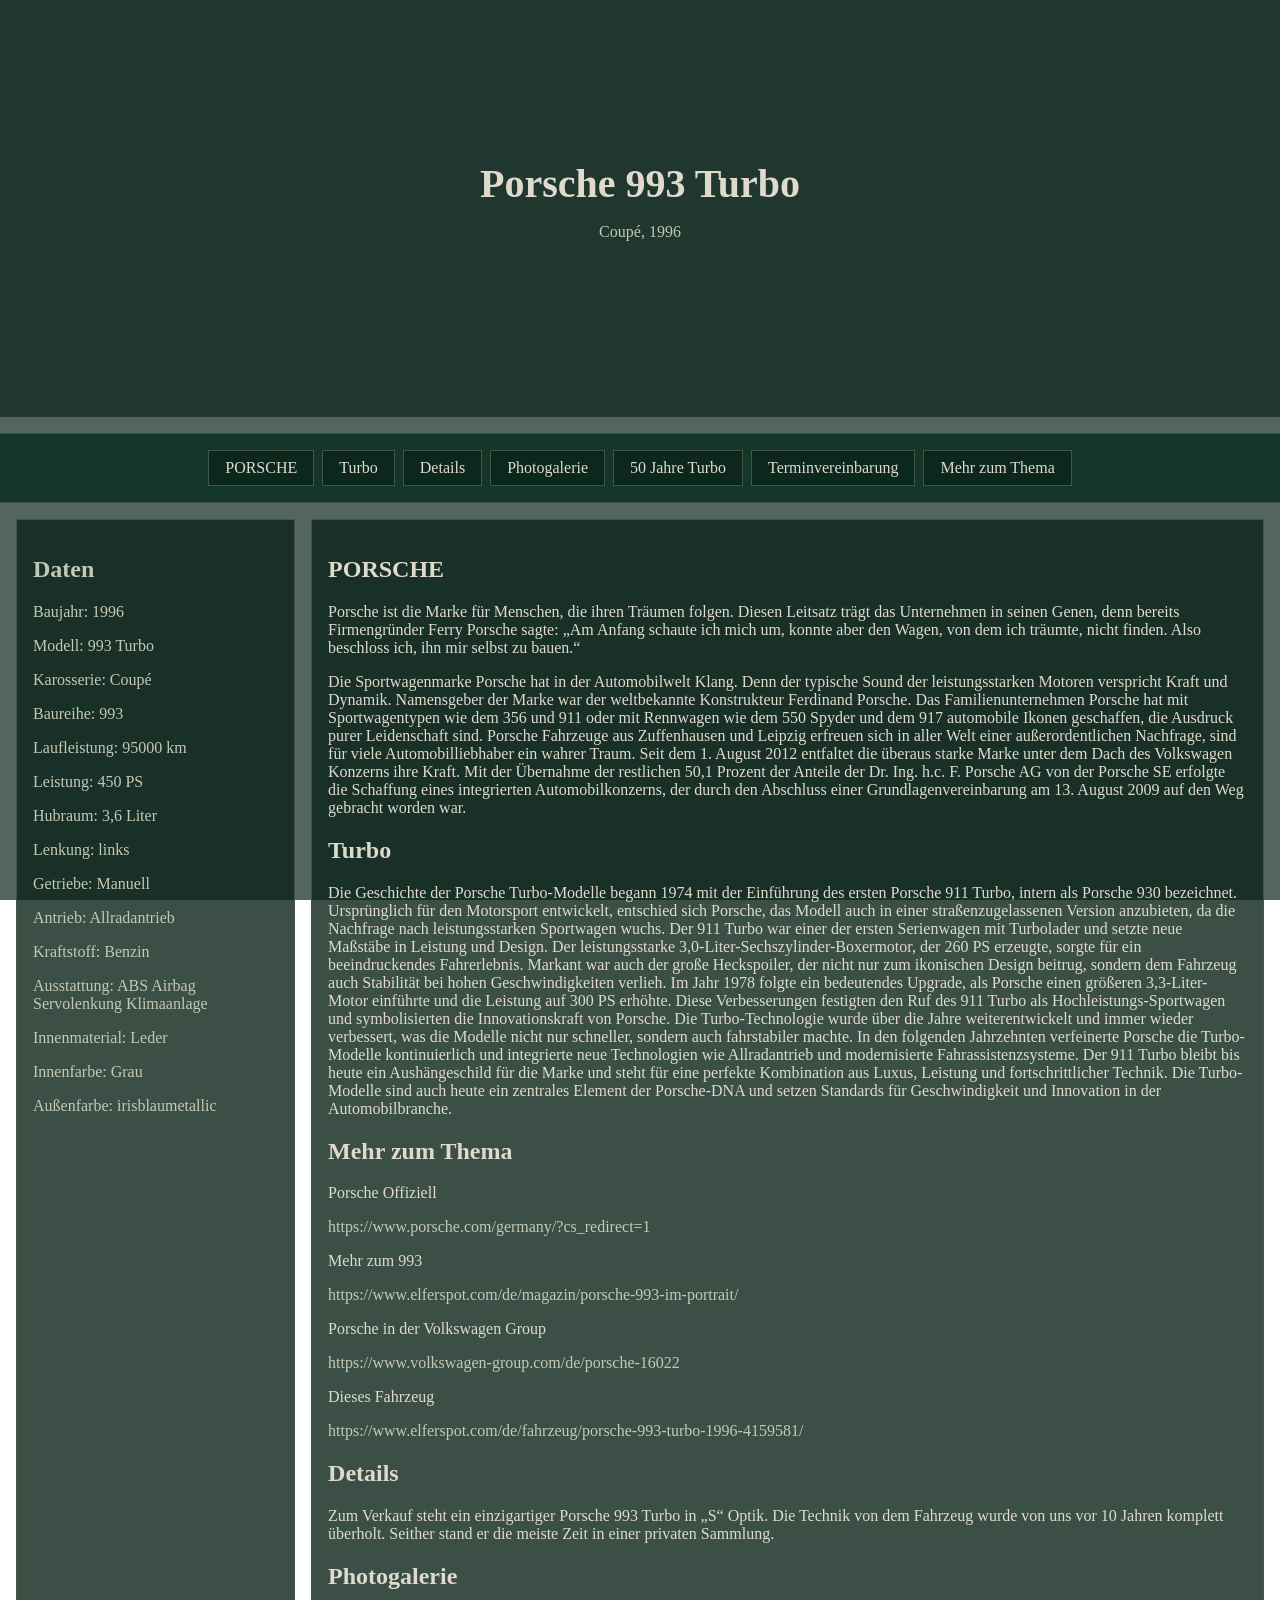
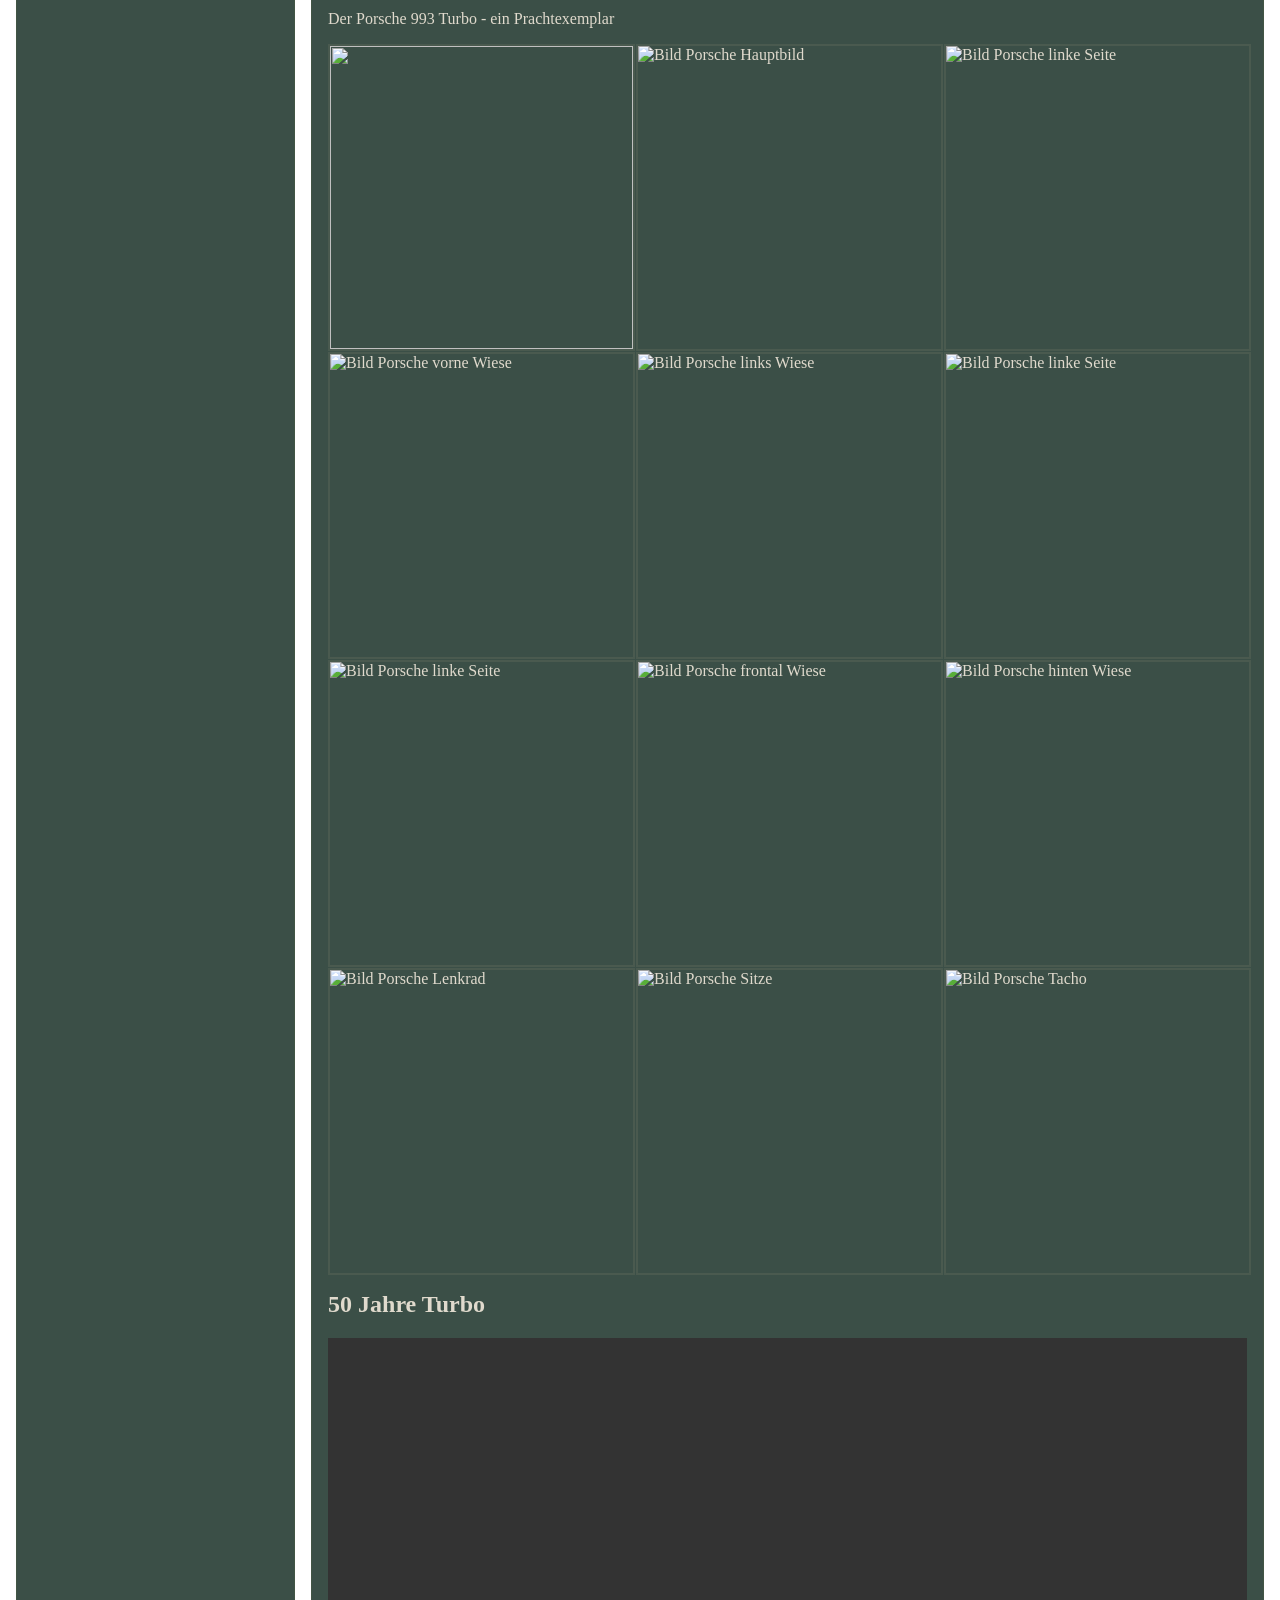
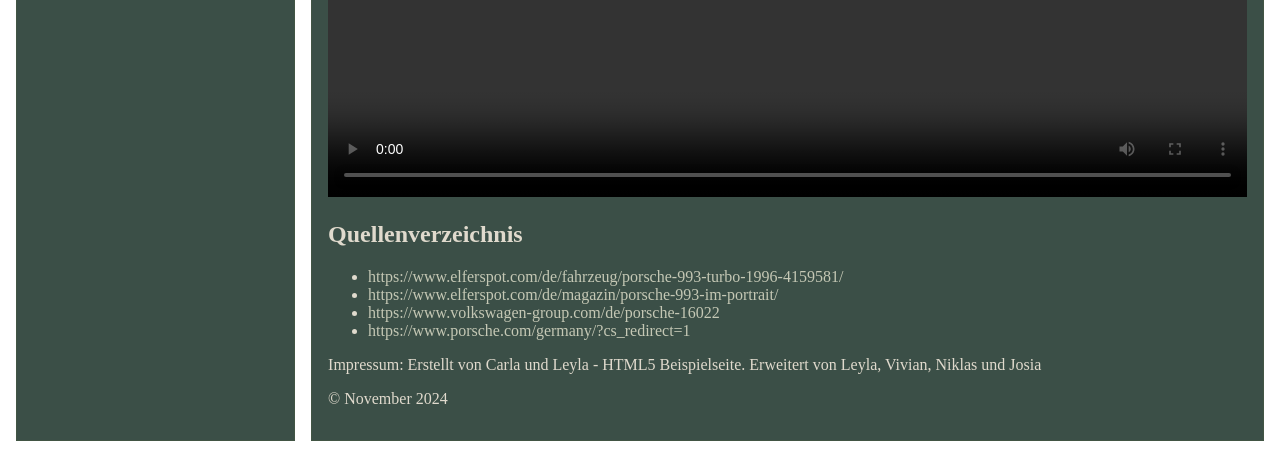
==== leylon bzw Hauptseite/index.html @ 232107da "Main Edit, Erklärung Whatsapp" ====
<!DOCTYPE html>
<html lang="de">
<head>
   <meta charset="UTF-8">
   <meta name="viewport" content="width=device-width, initial-scale=1.0">
   <title>HTML5 Neue Elemente</title>
   <link rel="stylesheet" href="index.css">


</head>





<!-- <style>

/* Allgemeine Einstellungen */

body {

   font-family: Georgia, serif;

   color: #e0dacd;


   margin: 0;

   padding: o;

   background-image: url('https://cdn.elferspot.com/wp-content/uploads/2024/11/01/porsche-993-turbo-3-scaled.jpg?class=xl');

   background-size: cover;

   background-attachment: fixed;

   background-position: center;

}


/* Halbtransparente Überlagerung für Lesbarkeit */

body::before {

   content: "";

   position: fixed;

   top: 0;

   left: 0;

   width: 100%;

   height: 100%;

   background-color: rgba(10, 36, 26, 0.7);

   z-index: -1;

}


/* Styling für Header mit Banner-Bild */

header {

   background-image: url('https://cdn.elferspot.com/wp-content/uploads/2024/11/01/porsche-993-turbo-27-scaled.jpg?class=ml');

   background-size: cover;

   background-position: center;

   background-blend-mode: overlay;

   background-color: rgba(10, 36, 26, 0.7);

   color: #e0dacd;

   padding: 10em;

   text-align: center;

   margin-bottom: 1em;

}


header h1 {

   margin: 0;

   font-size: 2.5em;

   color: #e0dacd;

}


header p {

   font-size: 1em;

   color: #c5c8b5;

}


/* Navigation als horizontale Leiste */

nav {

   display: flex;

   justify-content: center;

   gap: 0.5em;

   background-color: rgba(15, 50, 37, 0.9);

   padding: 1em;

   margin: 0;

   border-top: 1px solid #425544;

   border-bottom: 1px solid #425544;

}


nav ul {

   list-style: none;

   display: flex;

   padding: 0;

   margin: 0;

   gap: 0.5em;

}


nav li {

   margin: 0;

}


nav a {

   display: inline-block;

   padding: 0.5em 1em;

   background-color: rgba(10, 36, 26, 0.8);

   color: #e0dacd;

   text-decoration: none;

   border: 1px solid #425544;

   transition: background-color 0.3s, color 0.3s;

}


nav a:hover {

   background-color: #425544;

   color: #e0dacd;

}


/* Stil für das Input-Feld (Typ Datum) */

label {

   font-size: 1.2em;

   color: #8ab07b;

   display: block;

   margin-bottom: 0.5em;

}


input[type="date"] {

   font-size: 1em;

   padding: 0.5em;

   width: 100%;

   max-width: 300px;

   color: #e0dacd;

   background-color: #1f3b2b;

}


input[type="date"]::placeholder {

   color: #8ab07b;

}


input[type="date"]:focus {

   border-color: #8ab07b;

}


/* Weitere Layout-Elemente */

main {

   display: flex;

   padding: 1em;

}


aside {

   width: 20%;

   color: #c5c8b5;

   padding: 1em;

   margin-right: 1em;

   background-color: rgba(10, 36, 26, 0.8);

   border: 1px solid #425544;

}


article {

   width: 75%;

   padding: 1em;

   background-color: rgba(10, 36, 26, 0.8);

   border: 1px solid #425544;

}


img {

   max-width: 100%;

   height: auto;

   border: 2px solid #4a5a4f;

}


video {

   width: 100%;

   height: auto;

}


/* Link Style */

a {

   color: #c5c8b5;

   text-decoration: none;

}


a:hover {

   color: #e0dacd;

}
/* Dropdown-Grundstil */
.dropdown {
   position: relative;
   display: inline-block;
}

.dropbtn {
   display: flex;

   justify-content: center;

   gap: 0.5em;

   background-color: rgba(15, 50, 37, 0.9);

   padding: 1em;

   margin: 0;

   border-top: 1px solid #425544;

   border-bottom: 1px solid #425544

}

.dropdown-content {
   display: none;
   position: absolute;
   background-color: rgba(10, 36, 26, 0.9);
   min-width: 250px;
   box-shadow: 0 8px 16px rgba(0, 0, 0, 0.2);
   z-index: 1;
   padding: 1em;
}

.dropdown-content form {
   display: flex;
   flex-direction: column;
}

input[type="date"], input[type="submit"] {
   margin: 0.5em 0;
   padding: 0.5em;
}

/* Dropdown anzeigen bei Hover */
.dropdown:hover .dropdown-content {
   display: block;
}
/* Dropdown-Styling */

.dropdown {

   position: relative;

   display: flex;

}


.dropbtn {

   display: flex;

   padding: 0.5em 1em;

   background-color: rgba(10, 36, 26, 0.8);

   color: #e0dacd;

   text-decoration: none;

   border: 1px solid #425544;

   transition: background-color 0.3s, color 0.3s;

   width: 100%; /* Gleiche Breite wie die anderen Links */

   text-align: center;

}


/* Dropdown-Inhalte */

.dropdown-content {

   display: none;

   position: absolute;

   background-color: rgba(10, 36, 26, 0.9);

   min-width: 250px; /* Passe die Breite nach Bedarf an */

   box-shadow: 0 8px 16px rgba(0, 0, 0, 0.2);

   z-index: 1;

   padding: 1em;

   top: 100%; /* Hier wird das Dropdown-Menü direkt unter dem Button angezeigt */
   right: -25%; /* Stellt sicher, dass das Dropdown mit dem Button ausgerichtet ist */

   flex-direction: column; /* Stellt sicher, dass der Inhalt vertikal angeordnet ist */
   justify-content: center; /* Zentriert den Inhalt vertikal */
   align-items: center; /* Zentriert den Inhalt horizontal */


}


/* Styling der Dropdown-Links */

.dropdown-content form {

/*    display: flex;

   flex-direction: column; */

   margin: 0;
   text-align: center; /* Wenn du möchtest, dass das Formular selbst auch zentriert wird */
}



input[type="date"], input[type="submit"] {

   margin: 0.5em 0;

   padding: 0.5em;

}


/* Dropdown anzeigen beim Hovern */

.dropdown:hover .dropdown-content {

   display: flex;

}

      /* Container für die Collage */
        .collage {
            display: grid;
            grid-template-columns: repeat(3, 1fr); /* Genau drei Spalten, die sich flexibel anpassen */
            flex-wrap: wrap;
            gap: 5px;
            justify-items: center;
        }

        /* Container für jedes Bild */
        .collage-item {
            width: 100%; /* Feste Breite für das Zuschneiden */
            aspect-ratio: 1; /* Stellt sicher, dass die Bilder quadratisch bleiben */
            overflow: visible; /* Versteckt Teile des Bildes, die über den Rahmen hinausgehen */
            position: relative;
            
        }

        /* Bildstil */
        .collage-item img {
            width: 100%; /* passt Bild an Container an */
            height: 100%;
            object-fit:cover;
            transition: all 0.8s;
            position: absolute;
            top: 0;
            left: 0;
        }

        /* Hover-Effekt */
        .collage-item:hover img {
            width: auto; /* Stellt ursprüngliche Bildgröße wieder her */
            height: auto;
            max-width: 80vw; /* Begrenzung der Breite auf 80% des Viewports */
            max-height: 80vh; /* Begrenzung der Höhe auf 80% des Viewports */
            top: 50%; /* Mitte des Bildschirms */
            left: 50%;
            transform: translate(-50%, -50%); /* Positioniert das Bild */
            z-index: 10; /* Stellt sicher, dass das Bild über anderen Elementen liegt */
        }

</style> -->






















<body>



   <!-- Header: Kopfleiste der Seite -->
   <header>
       <h1>Porsche 993 Turbo</h1>
       <p>Coupé, 1996</p>
   </header>

   <!-- Navigation: Navigationsbereich der Seite -->

   <nav>
       <ul>
           <li><a href="#section1">PORSCHE</a></li>
           <li><a href="#section2">Turbo</a></li>
           <li><a href="#section4">Details</a></li>
           <li><a href="#section5">Photogalerie</a></li>
           <li><a href="#section6">50 Jahre Turbo</a></li>

           <!-- Dropdown Menü für Terminvereinbarung -->
           <li class="dropdown">
               <a href="javascript:void(0)" class="dropbtn">Terminvereinbarung</a>
               <div class="dropdown-content">
                   <form>
                       <label for="termin">Wähle einen Termin:</label>
                       <input type="date" id="termin" name="termin">
                       <input type="submit" value="Termin buchen">
                   </form>
               </div>
           </li>

           <li><a href="#section3">Mehr zum Thema</a></li>
       </ul>
   </nav>


   <!-- Hauptinhalt der Seite -->
   <main>

       <!-- Seitlicher Bereich -->
       <aside>
           <h2>Daten</h2>
           <p>Baujahr: 1996</p>
           <p>Modell: 993 Turbo</p>
           <p>Karosserie: Coupé</p>
           <p>Baureihe: 993</p>
           <p>Laufleistung: 95000 km</p>
           <p>Leistung: 450 PS</p>
           <p>Hubraum: 3,6 Liter</p>
           <p>Lenkung: links</p>
           <p>Getriebe: Manuell</p>
           <p>Antrieb: Allradantrieb</p>
           <p>Kraftstoff: Benzin</p>
           <p>Ausstattung: ABS Airbag Servolenkung Klimaanlage</p>
           <p>Innenmaterial: Leder</p>
           <p>Innenfarbe: Grau</p>
           <p>Außenfarbe: irisblaumetallic</p>



       </aside>

       <!-- Hauptartikelbereich -->
       <article>
           <section id="section1">
               <h2>PORSCHE</h2>

               <p>Porsche ist die Marke für Menschen, die ihren Träumen folgen. Diesen Leitsatz trägt das Unternehmen in seinen Genen, denn bereits Firmengründer Ferry Porsche sagte: „Am Anfang schaute ich mich um, konnte aber den Wagen, von dem ich träumte, nicht finden. Also beschloss ich, ihn mir selbst zu bauen.“</p>

               <p>Die Sportwagenmarke Porsche hat in der Automobilwelt Klang. Denn der typische Sound der leistungsstarken Motoren verspricht Kraft und Dynamik. Namensgeber der Marke war der weltbekannte Konstrukteur Ferdinand Porsche. Das Familienunternehmen Porsche hat mit Sportwagentypen wie dem 356 und 911 oder mit Rennwagen wie dem 550 Spyder und dem 917 automobile Ikonen geschaffen, die Ausdruck purer Leidenschaft sind. Porsche Fahrzeuge aus Zuffenhausen und Leipzig erfreuen sich in aller Welt einer außerordentlichen Nachfrage, sind für viele Automobilliebhaber ein wahrer Traum. Seit dem 1. August 2012 entfaltet die überaus starke Marke unter dem Dach des Volkswagen Konzerns ihre Kraft. Mit der Übernahme der restlichen 50,1 Prozent der Anteile der Dr. Ing. h.c. F. Porsche AG von der Porsche SE erfolgte die Schaffung eines integrierten Automobilkonzerns, der durch den Abschluss einer Grundlagenvereinbarung am 13. August 2009 auf den Weg gebracht worden war.</p>
           </section>

           <section id="section2">
               <h2>Turbo</h2>
               <p>Die Geschichte der Porsche Turbo-Modelle begann 1974 mit der Einführung des ersten Porsche 911 Turbo, intern als Porsche 930 bezeichnet. Ursprünglich für den Motorsport entwickelt, entschied sich Porsche, das Modell auch in einer straßenzugelassenen Version anzubieten, da die Nachfrage nach leistungsstarken Sportwagen wuchs. Der 911 Turbo war einer der ersten Serienwagen mit Turbolader und setzte neue Maßstäbe in Leistung und Design. Der leistungsstarke 3,0-Liter-Sechszylinder-Boxermotor, der 260 PS erzeugte, sorgte für ein beeindruckendes Fahrerlebnis. Markant war auch der große Heckspoiler, der nicht nur zum ikonischen Design beitrug, sondern dem Fahrzeug auch Stabilität bei hohen Geschwindigkeiten verlieh.

Im Jahr 1978 folgte ein bedeutendes Upgrade, als Porsche einen größeren 3,3-Liter-Motor einführte und die Leistung auf 300 PS erhöhte. Diese Verbesserungen festigten den Ruf des 911 Turbo als Hochleistungs-Sportwagen und symbolisierten die Innovationskraft von Porsche. Die Turbo-Technologie wurde über die Jahre weiterentwickelt und immer wieder verbessert, was die Modelle nicht nur schneller, sondern auch fahrstabiler machte.

In den folgenden Jahrzehnten verfeinerte Porsche die Turbo-Modelle kontinuierlich und integrierte neue Technologien wie Allradantrieb und modernisierte Fahrassistenzsysteme. Der 911 Turbo bleibt bis heute ein Aushängeschild für die Marke und steht für eine perfekte Kombination aus Luxus, Leistung und fortschrittlicher Technik. Die Turbo-Modelle sind auch heute ein zentrales Element der Porsche-DNA und setzen Standards für Geschwindigkeit und Innovation in der Automobilbranche.</p>
           </section>

           <section id="section3">
               <h2>Mehr zum Thema</h2>
               <p>Porsche Offiziell</p>
               <a>https://www.porsche.com/germany/?cs_redirect=1</a>
               <p>Mehr zum 993</p>
               <a>https://www.elferspot.com/de/magazin/porsche-993-im-portrait/</a>
               <p>Porsche in der Volkswagen Group</p>
               <a>https://www.volkswagen-group.com/de/porsche-16022</a>
               <p>Dieses Fahrzeug</p>
               <a>https://www.elferspot.com/de/fahrzeug/porsche-993-turbo-1996-4159581/</a>
           </section>

           <section id="section4">
               <h2>Details</h2>
               <p>Zum Verkauf steht ein einzigartiger Porsche 993 Turbo in „S“ Optik. Die Technik von dem Fahrzeug wurde von uns vor 10 Jahren komplett überholt. Seither stand er die meiste Zeit in einer privaten Sammlung.</p>
           </section>

           <section id="section5">
               <h2>Photogalerie</h2>
               <p>Der Porsche 993 Turbo - ein Prachtexemplar</p>
               <div class="collage">
               <div class="collage-item"><img src="https://cdn.elferspot.com/wp-content/uploads/2024/11/01/porsche-993-turbo-14-kopie-scaled.jpg?class=xl"></div>
               <div class="collage-item"><img src="https://cdn.elferspot.com/wp-content/uploads/2024/11/01/porsche-993-turbo-20-kopie-scaled.jpg?class=xl" alt="Bild Porsche Hauptbild"></div>
               <div class="collage-item"><img src="https://cdn.elferspot.com/wp-content/uploads/2024/11/01/porsche-993-turbo-9-scaled.jpg?class=xl" alt="Bild Porsche linke Seite"></div>
               <div class="collage-item"><img src="https://cdn.elferspot.com/wp-content/uploads/2024/11/01/porsche-993-turbo-2-scaled.jpg?class=l" alt="Bild Porsche vorne Wiese"></div>
               <div class="collage-item"><img src="https://cdn.elferspot.com/wp-content/uploads/2024/11/01/porsche-993-turbo-48-scaled.jpg?class=xl" alt="Bild Porsche links Wiese"></div>
               <div class="collage-item"><img src="https://cdn.elferspot.com/wp-content/uploads/2024/11/01/porsche-993-turbo-23-scaled.jpg?class=ml" alt="Bild Porsche linke Seite"></div>
               <div class="collage-item"><img src="https://cdn.elferspot.com/wp-content/uploads/2024/11/01/porsche-993-turbo-23-scaled.jpg?class=ml" alt="Bild Porsche linke Seite"></div>
               <div class="collage-item"><img src="https://cdn.elferspot.com/wp-content/uploads/2024/11/01/porsche-993-turbo-8-scaled.jpg?class=l" alt="Bild Porsche frontal Wiese"></div>
               <div class="collage-item"><img src="https://cdn.elferspot.com/wp-content/uploads/2024/11/01/porsche-993-turbo-33-scaled.jpg?class=ml" alt="Bild Porsche hinten Wiese"></div>
               <div class="collage-item"><img src="https://cdn.elferspot.com/wp-content/uploads/2024/11/01/porsche-993-turbo-29-scaled.jpg?class=ml" alt="Bild Porsche Lenkrad"></div>
               <div class="collage-item"><img src="https://cdn.elferspot.com/wp-content/uploads/2024/11/01/porsche-993-turbo-28-scaled.jpg?class=ml" alt="Bild Porsche Sitze"></div>
               <div class="collage-item"><img src="https://cdn.elferspot.com/wp-content/uploads/2024/11/01/porsche-993-turbo-37-scaled.jpg?class=l" alt="Bild Porsche Tacho"></div>
               </div>
           </section>


           <section id="section6">
               <h2>50 Jahre Turbo</h2>
               <video controls>
                   <source src="https://drive.google.com/file/d/1jqceOkqDjGu5S16vrxXwSryiVnodAxPj/view?usp=sharing">
                   Ihr Browser unterstützt das Video-Tag nicht.
               </video>
           </section>

           <section id="section7">
             <h2>Quellenverzeichnis</h2>
               <ul>
                 <li><a>https://www.elferspot.com/de/fahrzeug/porsche-993-turbo-1996-4159581/</a></li>
                 <li><a>https://www.elferspot.com/de/magazin/porsche-993-im-portrait/</a></li>
                 <li><a>https://www.volkswagen-group.com/de/porsche-16022</a></li>
                 <li><a>https://www.porsche.com/germany/?cs_redirect=1</a></li>
               </ul>
           </section>

      <!--     <section id="section8">
               <h2>Terminvereinbarung
               </h2>
               <p>Bei Interesse vereinbaren Sie hier einen Termin mit uns. Wir freuen uns auf Sie!</p>
               <form>
                 <label for="termin">Wähle einen Termin:</label>
                 <input type="date" id="termin" name="termin">
                 <input type="submit" value="Termin buchen">
               </form> -->


           </section>

           <footer>
               <p>Impressum: Erstellt von Carla und Leyla - HTML5 Beispielseite. Erweitert von Leyla, Vivian, Niklas und Josia</p>
               <p>&copy; November 2024</p>
           </footer>
       </article>
   </main>

</body>
</html>
---- leylon bzw Hauptseite/index.css ----
/* Allgemeine Einstellungen */

body {

   font-family: Georgia, serif;

   color: #e0dacd;


   margin: 0;

   padding: o;

   background-image: url('https://cdn.elferspot.com/wp-content/uploads/2024/11/01/porsche-993-turbo-3-scaled.jpg?class=xl');

   background-size: cover;

   background-attachment: fixed;

   background-position: center;

}


/* Halbtransparente Überlagerung für Lesbarkeit */

body::before {

   content: "";

   position: fixed;

   top: 0;

   left: 0;

   width: 100%;

   height: 100%;

   background-color: rgba(10, 36, 26, 0.7);

   z-index: -1;

}


/* Styling für Header mit Banner-Bild */

header {

   background-image: url('https://cdn.elferspot.com/wp-content/uploads/2024/11/01/porsche-993-turbo-27-scaled.jpg?class=ml');

   background-size: cover;

   background-position: center;

   background-blend-mode: overlay;

   background-color: rgba(10, 36, 26, 0.7);

   color: #e0dacd;

   padding: 10em;

   text-align: center;

   margin-bottom: 1em;

}


header h1 {

   margin: 0;

   font-size: 2.5em;

   color: #e0dacd;

}


header p {

   font-size: 1em;

   color: #c5c8b5;

}


/* Navigation als horizontale Leiste */

nav {

   display: flex;

   justify-content: center;

   gap: 0.5em;

   background-color: rgba(15, 50, 37, 0.9);

   padding: 1em;

   margin: 0;

   border-top: 1px solid #425544;

   border-bottom: 1px solid #425544;

}


nav ul {

   list-style: none;

   display: flex;

   padding: 0;

   margin: 0;

   gap: 0.5em;

}


nav li {

   margin: 0;

}


nav a {

   display: inline-block;

   padding: 0.5em 1em;

   background-color: rgba(10, 36, 26, 0.8);

   color: #e0dacd;

   text-decoration: none;

   border: 1px solid #425544;

   transition: background-color 0.3s, color 0.3s;

}


nav a:hover {

   background-color: #425544;

   color: #e0dacd;

}


/* Stil für das Input-Feld (Typ Datum) */

label {

   font-size: 1.2em;

   color: #8ab07b;

   display: block;

   margin-bottom: 0.5em;

}


input[type="date"] {

   font-size: 1em;

   padding: 0.5em;

   width: 100%;

   max-width: 300px;

   color: #e0dacd;

   background-color: #1f3b2b;

}


input[type="date"]::placeholder {

   color: #8ab07b;

}


input[type="date"]:focus {

   border-color: #8ab07b;

}


/* Weitere Layout-Elemente */

main {

   display: flex;

   padding: 1em;

}


aside {

   width: 20%;

   color: #c5c8b5;

   padding: 1em;

   margin-right: 1em;

   background-color: rgba(10, 36, 26, 0.8);

   border: 1px solid #425544;

}


article {

   width: 75%;

   padding: 1em;

   background-color: rgba(10, 36, 26, 0.8);

   border: 1px solid #425544;

}


img {

   max-width: 100%;

   height: auto;

   border: 2px solid #4a5a4f;

}


video {

   width: 100%;

   height: auto;

}


/* Link Style */

a {

   color: #c5c8b5;

   text-decoration: none;

}


a:hover {

   color: #e0dacd;

}
/* Dropdown-Grundstil */
.dropdown {
   position: relative;
   display: inline-block;
}

.dropbtn {
   display: flex;

   justify-content: center;

   gap: 0.5em;

   background-color: rgba(15, 50, 37, 0.9);

   padding: 1em;

   margin: 0;

   border-top: 1px solid #425544;

   border-bottom: 1px solid #425544

}

.dropdown-content {
   display: none;
   position: absolute;
   background-color: rgba(10, 36, 26, 0.9);
   min-width: 250px;
   box-shadow: 0 8px 16px rgba(0, 0, 0, 0.2);
   z-index: 1;
   padding: 1em;
}

.dropdown-content form {
   display: flex;
   flex-direction: column;
}

input[type="date"], input[type="submit"] {
   margin: 0.5em 0;
   padding: 0.5em;
}

/* Dropdown anzeigen bei Hover */
.dropdown:hover .dropdown-content {
   display: block;
}
/* Dropdown-Styling */

.dropdown {

   position: relative;

   display: flex;

}


.dropbtn {

   display: flex;

   padding: 0.5em 1em;

   background-color: rgba(10, 36, 26, 0.8);

   color: #e0dacd;

   text-decoration: none;

   border: 1px solid #425544;

   transition: background-color 0.3s, color 0.3s;

   width: 100%; /* Gleiche Breite wie die anderen Links */

   text-align: center;

}


/* Dropdown-Inhalte */

.dropdown-content {

   display: none;

   position: absolute;

   background-color: rgba(10, 36, 26, 0.9);

   min-width: 250px; /* Passe die Breite nach Bedarf an */

   box-shadow: 0 8px 16px rgba(0, 0, 0, 0.2);

   z-index: 1;

   padding: 1em;

   top: 100%; /* Hier wird das Dropdown-Menü direkt unter dem Button angezeigt */
   right: -25%; /* Stellt sicher, dass das Dropdown mit dem Button ausgerichtet ist */

   flex-direction: column; /* Stellt sicher, dass der Inhalt vertikal angeordnet ist */
   justify-content: center; /* Zentriert den Inhalt vertikal */
   align-items: center; /* Zentriert den Inhalt horizontal */


}


/* Styling der Dropdown-Links */

.dropdown-content form {

/*    display: flex;

   flex-direction: column; */

   margin: 0;
   text-align: center; /* Wenn du möchtest, dass das Formular selbst auch zentriert wird */
}



input[type="date"], input[type="submit"] {

   margin: 0.5em 0;

   padding: 0.5em;

}


/* Dropdown anzeigen beim Hovern */

.dropdown:hover .dropdown-content {

   display: flex;

}

      /* Container für die Collage */
        .collage {
            display: grid;
            grid-template-columns: repeat(3, 1fr); /* Genau drei Spalten, die sich flexibel anpassen */
            flex-wrap: wrap;
            gap: 5px;
            justify-items: center;
        }

        /* Container für jedes Bild */
        .collage-item {
            width: 100%; /* Feste Breite für das Zuschneiden */
            aspect-ratio: 1; /* Stellt sicher, dass die Bilder quadratisch bleiben */
            overflow: visible; /* Versteckt Teile des Bildes, die über den Rahmen hinausgehen */
            position: relative;
            
        }

        /* Bildstil */
        .collage-item img {
            width: 100%; /* passt Bild an Container an */
            height: 100%;
            object-fit:cover;
            transition: all 0.8s;
            position: absolute;
            top: 0;
            left: 0;
        }

        /* Hover-Effekt */
        .collage-item:hover img {
            width: auto; /* Stellt ursprüngliche Bildgröße wieder her */
            height: auto;
            max-width: 80vw; /* Begrenzung der Breite auf 80% des Viewports */
            max-height: 80vh; /* Begrenzung der Höhe auf 80% des Viewports */
            top: 50%; /* Mitte des Bildschirms */
            left: 50%;
            transform: translate(-50%, -50%); /* Positioniert das Bild */
            z-index: 10; /* Stellt sicher, dass das Bild über anderen Elementen liegt */
        }
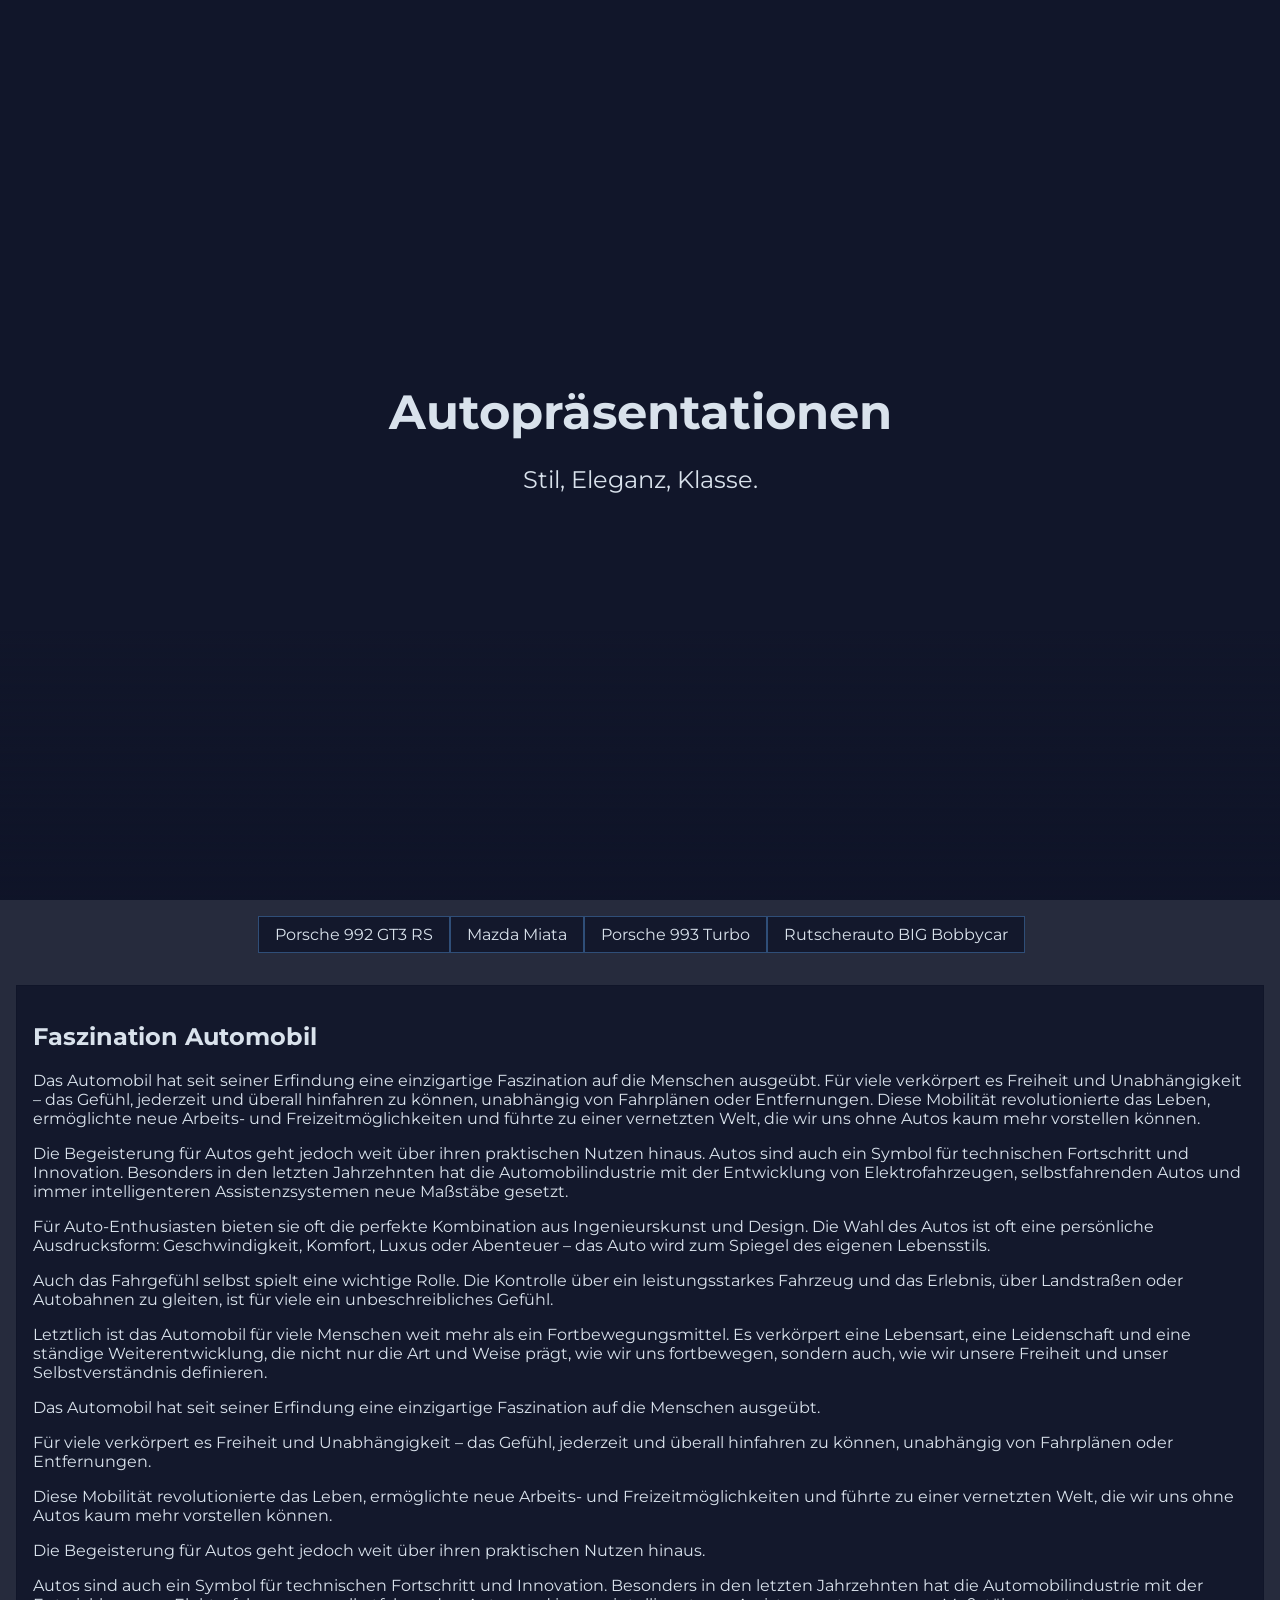
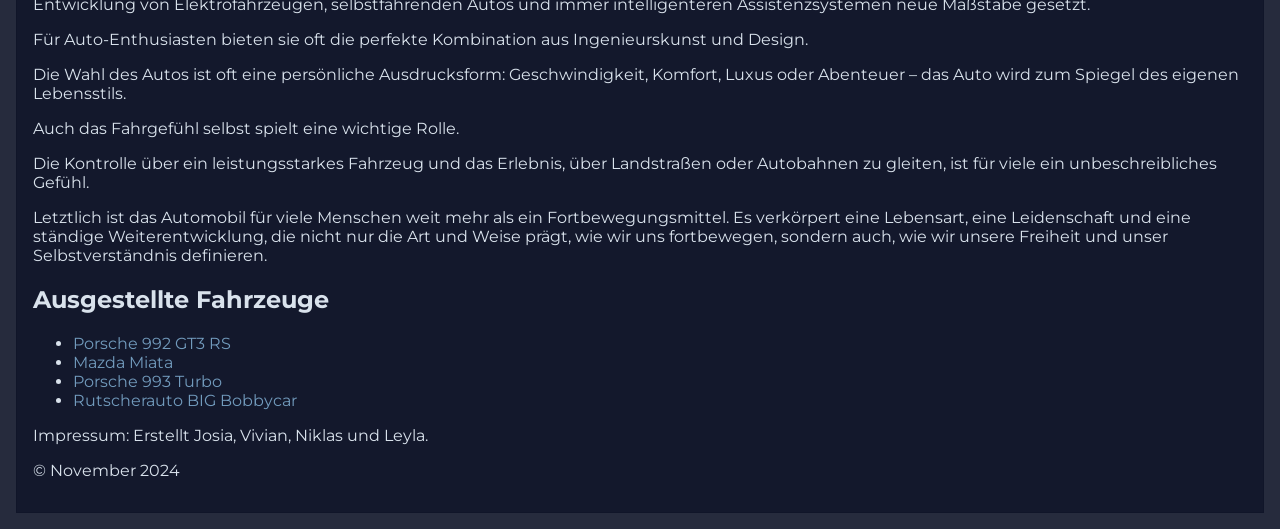
==== commit ed19466b: "Neue Navigationsseite" ====
--- a/leylon bzw Hauptseite/index.html
+++ b/leylon bzw Hauptseite/index.html
@@ -3,669 +3,136 @@
 <head>
    <meta charset="UTF-8">
    <meta name="viewport" content="width=device-width, initial-scale=1.0">
-   <title>HTML5 Neue Elemente</title>
+   <title>Faszination Auto</title>
    <link rel="stylesheet" href="index.css">
+   <!-- Google Fonts für Montserrat einbinden -->
+   <link href="https://fonts.googleapis.com/css2?family=Montserrat:wght@400;700&display=swap" rel="stylesheet">
 
-
+   <style>
+      .container {
+         display: flex;
+         flex-direction: column;
+         align-items: center;
+         gap: 10px;
+      }
+      .numbers {
+         display: flex;
+         gap: 10px;
+         font-size: 10em;
+      }
+      .number {
+         width: 200px;
+         height: 200px;
+         display: flex;
+         justify-content: center;
+         align-items: center;
+         font-weight: bold;
+         color: #d9e2ec; /* Heller Blauton für Text */
+         background-color: rgba(15, 20, 40, 0.8); /* Dunkelblauer Hintergrund */
+         text-shadow: 5px 5px 8px rgba(0, 0, 0, 0.5); /* Schatten */
+         animation: rotate 1s linear infinite;
+         border-radius: 50%; /* Runde Nummern */
+         border: 1px solid #2f4e78; /* Dunkler Rand */
+      }
+      .text {
+         font-size: 1em;
+         text-align: center;
+         color: #d9e2ec;
+      }
+      /* Animation für das Rotieren */
+      @keyframes rotate {
+         0% { transform: rotate(0deg); }
+         100% { transform: rotate(360deg); }
+      }
+   </style>
 </head>
 
+<body>
 
-
-
-
-<!-- <style>
-
-/* Allgemeine Einstellungen */
-
-body {
-
-   font-family: Georgia, serif;
-
-   color: #e0dacd;
-
-
-   margin: 0;
-
-   padding: o;
-
-   background-image: url('https://cdn.elferspot.com/wp-content/uploads/2024/11/01/porsche-993-turbo-3-scaled.jpg?class=xl');
-
-   background-size: cover;
-
-   background-attachment: fixed;
-
-   background-position: center;
-
-}
-
-
-/* Halbtransparente Überlagerung für Lesbarkeit */
-
-body::before {
-
-   content: "";
-
-   position: fixed;
-
-   top: 0;
-
-   left: 0;
-
-   width: 100%;
-
-   height: 100%;
-
-   background-color: rgba(10, 36, 26, 0.7);
-
-   z-index: -1;
-
-}
-
-
-/* Styling für Header mit Banner-Bild */
-
-header {
-
-   background-image: url('https://cdn.elferspot.com/wp-content/uploads/2024/11/01/porsche-993-turbo-27-scaled.jpg?class=ml');
-
-   background-size: cover;
-
-   background-position: center;
-
-   background-blend-mode: overlay;
-
-   background-color: rgba(10, 36, 26, 0.7);
-
-   color: #e0dacd;
-
-   padding: 10em;
-
-   text-align: center;
-
-   margin-bottom: 1em;
-
-}
-
-
-header h1 {
-
-   margin: 0;
-
-   font-size: 2.5em;
-
-   color: #e0dacd;
-
-}
-
-
-header p {
-
-   font-size: 1em;
-
-   color: #c5c8b5;
-
-}
-
-
-/* Navigation als horizontale Leiste */
-
-nav {
-
-   display: flex;
-
-   justify-content: center;
-
-   gap: 0.5em;
-
-   background-color: rgba(15, 50, 37, 0.9);
-
-   padding: 1em;
-
-   margin: 0;
-
-   border-top: 1px solid #425544;
-
-   border-bottom: 1px solid #425544;
-
-}
-
-
-nav ul {
-
-   list-style: none;
-
-   display: flex;
-
-   padding: 0;
-
-   margin: 0;
-
-   gap: 0.5em;
-
-}
-
-
-nav li {
-
-   margin: 0;
-
-}
-
-
-nav a {
-
-   display: inline-block;
-
-   padding: 0.5em 1em;
-
-   background-color: rgba(10, 36, 26, 0.8);
-
-   color: #e0dacd;
-
-   text-decoration: none;
-
-   border: 1px solid #425544;
-
-   transition: background-color 0.3s, color 0.3s;
-
-}
-
-
-nav a:hover {
-
-   background-color: #425544;
-
-   color: #e0dacd;
-
-}
-
-
-/* Stil für das Input-Feld (Typ Datum) */
-
-label {
-
-   font-size: 1.2em;
-
-   color: #8ab07b;
-
-   display: block;
-
-   margin-bottom: 0.5em;
-
-}
-
-
-input[type="date"] {
-
-   font-size: 1em;
-
-   padding: 0.5em;
-
-   width: 100%;
-
-   max-width: 300px;
-
-   color: #e0dacd;
-
-   background-color: #1f3b2b;
-
-}
-
-
-input[type="date"]::placeholder {
-
-   color: #8ab07b;
-
-}
-
-
-input[type="date"]:focus {
-
-   border-color: #8ab07b;
-
-}
-
-
-/* Weitere Layout-Elemente */
-
-main {
-
-   display: flex;
-
-   padding: 1em;
-
-}
-
-
-aside {
-
-   width: 20%;
-
-   color: #c5c8b5;
-
-   padding: 1em;
-
-   margin-right: 1em;
-
-   background-color: rgba(10, 36, 26, 0.8);
-
-   border: 1px solid #425544;
-
-}
-
-
-article {
-
-   width: 75%;
-
-   padding: 1em;
-
-   background-color: rgba(10, 36, 26, 0.8);
-
-   border: 1px solid #425544;
-
-}
-
-
-img {
-
-   max-width: 100%;
-
-   height: auto;
-
-   border: 2px solid #4a5a4f;
-
-}
-
-
-video {
-
-   width: 100%;
-
-   height: auto;
-
-}
-
-
-/* Link Style */
-
-a {
-
-   color: #c5c8b5;
-
-   text-decoration: none;
-
-}
-
-
-a:hover {
-
-   color: #e0dacd;
-
-}
-/* Dropdown-Grundstil */
-.dropdown {
-   position: relative;
-   display: inline-block;
-}
-
-.dropbtn {
-   display: flex;
-
-   justify-content: center;
-
-   gap: 0.5em;
-
-   background-color: rgba(15, 50, 37, 0.9);
-
-   padding: 1em;
-
-   margin: 0;
-
-   border-top: 1px solid #425544;
-
-   border-bottom: 1px solid #425544
-
-}
-
-.dropdown-content {
-   display: none;
-   position: absolute;
-   background-color: rgba(10, 36, 26, 0.9);
-   min-width: 250px;
-   box-shadow: 0 8px 16px rgba(0, 0, 0, 0.2);
-   z-index: 1;
-   padding: 1em;
-}
-
-.dropdown-content form {
-   display: flex;
-   flex-direction: column;
-}
-
-input[type="date"], input[type="submit"] {
-   margin: 0.5em 0;
-   padding: 0.5em;
-}
-
-/* Dropdown anzeigen bei Hover */
-.dropdown:hover .dropdown-content {
-   display: block;
-}
-/* Dropdown-Styling */
-
-.dropdown {
-
-   position: relative;
-
-   display: flex;
-
-}
-
-
-.dropbtn {
-
-   display: flex;
-
-   padding: 0.5em 1em;
-
-   background-color: rgba(10, 36, 26, 0.8);
-
-   color: #e0dacd;
-
-   text-decoration: none;
-
-   border: 1px solid #425544;
-
-   transition: background-color 0.3s, color 0.3s;
-
-   width: 100%; /* Gleiche Breite wie die anderen Links */
-
-   text-align: center;
-
-}
-
-
-/* Dropdown-Inhalte */
-
-.dropdown-content {
-
-   display: none;
-
-   position: absolute;
-
-   background-color: rgba(10, 36, 26, 0.9);
-
-   min-width: 250px; /* Passe die Breite nach Bedarf an */
-
-   box-shadow: 0 8px 16px rgba(0, 0, 0, 0.2);
-
-   z-index: 1;
-
-   padding: 1em;
-
-   top: 100%; /* Hier wird das Dropdown-Menü direkt unter dem Button angezeigt */
-   right: -25%; /* Stellt sicher, dass das Dropdown mit dem Button ausgerichtet ist */
-
-   flex-direction: column; /* Stellt sicher, dass der Inhalt vertikal angeordnet ist */
-   justify-content: center; /* Zentriert den Inhalt vertikal */
-   align-items: center; /* Zentriert den Inhalt horizontal */
-
-
-}
-
-
-/* Styling der Dropdown-Links */
-
-.dropdown-content form {
-
-/*    display: flex;
-
-   flex-direction: column; */
-
-   margin: 0;
-   text-align: center; /* Wenn du möchtest, dass das Formular selbst auch zentriert wird */
-}
-
-
-
-input[type="date"], input[type="submit"] {
-
-   margin: 0.5em 0;
-
-   padding: 0.5em;
-
-}
-
-
-/* Dropdown anzeigen beim Hovern */
-
-.dropdown:hover .dropdown-content {
-
-   display: flex;
-
-}
-
-      /* Container für die Collage */
-        .collage {
-            display: grid;
-            grid-template-columns: repeat(3, 1fr); /* Genau drei Spalten, die sich flexibel anpassen */
-            flex-wrap: wrap;
-            gap: 5px;
-            justify-items: center;
-        }
-
-        /* Container für jedes Bild */
-        .collage-item {
-            width: 100%; /* Feste Breite für das Zuschneiden */
-            aspect-ratio: 1; /* Stellt sicher, dass die Bilder quadratisch bleiben */
-            overflow: visible; /* Versteckt Teile des Bildes, die über den Rahmen hinausgehen */
-            position: relative;
-            
-        }
-
-        /* Bildstil */
-        .collage-item img {
-            width: 100%; /* passt Bild an Container an */
-            height: 100%;
-            object-fit:cover;
-            transition: all 0.8s;
-            position: absolute;
-            top: 0;
-            left: 0;
-        }
-
-        /* Hover-Effekt */
-        .collage-item:hover img {
-            width: auto; /* Stellt ursprüngliche Bildgröße wieder her */
-            height: auto;
-            max-width: 80vw; /* Begrenzung der Breite auf 80% des Viewports */
-            max-height: 80vh; /* Begrenzung der Höhe auf 80% des Viewports */
-            top: 50%; /* Mitte des Bildschirms */
-            left: 50%;
-            transform: translate(-50%, -50%); /* Positioniert das Bild */
-            z-index: 10; /* Stellt sicher, dass das Bild über anderen Elementen liegt */
-        }
-
-</style> -->
-
-
-
-
-
-
-
-
-
-
-
-
-
-
-
-
-
-
-
-
-
+   <header class="header">
+      <video autoplay muted loop id="headerVideo">
+         <source src="Bildschirmaufnahme_2024-11-07_um_10.35.15.mov" type="video/mp4">
+      </video>
+      <div class="fade-overlay"></div> <!-- Overlay für Fading-Effekt -->
+      <div class="header-text">
+         <h1>Autopräsentationen</h1>
+         <p>Stil, Eleganz, Klasse.</p>
+      </div>
+   </header>
 
 <body>
 
 
-
-   <!-- Header: Kopfleiste der Seite -->
-   <header>
-       <h1>Porsche 993 Turbo</h1>
-       <p>Coupé, 1996</p>
-   </header>
-
    <!-- Navigation: Navigationsbereich der Seite -->
 
-   <nav>
+   <nav class="navbar">
        <ul>
-           <li><a href="#section1">PORSCHE</a></li>
-           <li><a href="#section2">Turbo</a></li>
-           <li><a href="#section4">Details</a></li>
-           <li><a href="#section5">Photogalerie</a></li>
-           <li><a href="#section6">50 Jahre Turbo</a></li>
-
-           <!-- Dropdown Menü für Terminvereinbarung -->
-           <li class="dropdown">
-               <a href="javascript:void(0)" class="dropbtn">Terminvereinbarung</a>
-               <div class="dropdown-content">
-                   <form>
-                       <label for="termin">Wähle einen Termin:</label>
-                       <input type="date" id="termin" name="termin">
-                       <input type="submit" value="Termin buchen">
-                   </form>
-               </div>
-           </li>
-
-           <li><a href="#section3">Mehr zum Thema</a></li>
+           <li><a href="Unterseite Josia.html">Porsche 992 GT3 RS</a></li>
+           <li><a href="Unterseite Vivian.html">Mazda Miata</a></li>
+           <li><a href="Unterseite Leyla.html">Porsche 993 Turbo</a></li>
+           <li><a href="Unterseite Niklas.html">Rutscherauto BIG Bobbycar</a></li>
        </ul>
    </nav>
 
 
    <!-- Hauptinhalt der Seite -->
-   <main>
+   <main class="main">
 
        <!-- Seitlicher Bereich -->
-       <aside>
-           <h2>Daten</h2>
-           <p>Baujahr: 1996</p>
-           <p>Modell: 993 Turbo</p>
-           <p>Karosserie: Coupé</p>
-           <p>Baureihe: 993</p>
-           <p>Laufleistung: 95000 km</p>
-           <p>Leistung: 450 PS</p>
-           <p>Hubraum: 3,6 Liter</p>
-           <p>Lenkung: links</p>
-           <p>Getriebe: Manuell</p>
-           <p>Antrieb: Allradantrieb</p>
-           <p>Kraftstoff: Benzin</p>
-           <p>Ausstattung: ABS Airbag Servolenkung Klimaanlage</p>
-           <p>Innenmaterial: Leder</p>
-           <p>Innenfarbe: Grau</p>
-           <p>Außenfarbe: irisblaumetallic</p>
-
-
-
-       </aside>
 
        <!-- Hauptartikelbereich -->
        <article>
-           <section id="section1">
-               <h2>PORSCHE</h2>
+         <section id="section1">
+            <h2>Faszination Automobil</h2>
 
-               <p>Porsche ist die Marke für Menschen, die ihren Träumen folgen. Diesen Leitsatz trägt das Unternehmen in seinen Genen, denn bereits Firmengründer Ferry Porsche sagte: „Am Anfang schaute ich mich um, konnte aber den Wagen, von dem ich träumte, nicht finden. Also beschloss ich, ihn mir selbst zu bauen.“</p>
+            <p>Das Automobil hat seit seiner Erfindung eine einzigartige Faszination auf die Menschen ausgeübt. Für viele verkörpert es Freiheit und Unabhängigkeit – das Gefühl, jederzeit und überall hinfahren zu können, unabhängig von Fahrplänen oder Entfernungen. Diese Mobilität revolutionierte das Leben, ermöglichte neue Arbeits- und Freizeitmöglichkeiten und führte zu einer vernetzten Welt, die wir uns ohne Autos kaum mehr vorstellen können.</p>
 
-               <p>Die Sportwagenmarke Porsche hat in der Automobilwelt Klang. Denn der typische Sound der leistungsstarken Motoren verspricht Kraft und Dynamik. Namensgeber der Marke war der weltbekannte Konstrukteur Ferdinand Porsche. Das Familienunternehmen Porsche hat mit Sportwagentypen wie dem 356 und 911 oder mit Rennwagen wie dem 550 Spyder und dem 917 automobile Ikonen geschaffen, die Ausdruck purer Leidenschaft sind. Porsche Fahrzeuge aus Zuffenhausen und Leipzig erfreuen sich in aller Welt einer außerordentlichen Nachfrage, sind für viele Automobilliebhaber ein wahrer Traum. Seit dem 1. August 2012 entfaltet die überaus starke Marke unter dem Dach des Volkswagen Konzerns ihre Kraft. Mit der Übernahme der restlichen 50,1 Prozent der Anteile der Dr. Ing. h.c. F. Porsche AG von der Porsche SE erfolgte die Schaffung eines integrierten Automobilkonzerns, der durch den Abschluss einer Grundlagenvereinbarung am 13. August 2009 auf den Weg gebracht worden war.</p>
-           </section>
+            <p>Die Begeisterung für Autos geht jedoch weit über ihren praktischen Nutzen hinaus. Autos sind auch ein Symbol für technischen Fortschritt und Innovation. Besonders in den letzten Jahrzehnten hat die Automobilindustrie mit der Entwicklung von Elektrofahrzeugen, selbstfahrenden Autos und immer intelligenteren Assistenzsystemen neue Maßstäbe gesetzt.</p>
 
-           <section id="section2">
-               <h2>Turbo</h2>
-               <p>Die Geschichte der Porsche Turbo-Modelle begann 1974 mit der Einführung des ersten Porsche 911 Turbo, intern als Porsche 930 bezeichnet. Ursprünglich für den Motorsport entwickelt, entschied sich Porsche, das Modell auch in einer straßenzugelassenen Version anzubieten, da die Nachfrage nach leistungsstarken Sportwagen wuchs. Der 911 Turbo war einer der ersten Serienwagen mit Turbolader und setzte neue Maßstäbe in Leistung und Design. Der leistungsstarke 3,0-Liter-Sechszylinder-Boxermotor, der 260 PS erzeugte, sorgte für ein beeindruckendes Fahrerlebnis. Markant war auch der große Heckspoiler, der nicht nur zum ikonischen Design beitrug, sondern dem Fahrzeug auch Stabilität bei hohen Geschwindigkeiten verlieh.
+            <p>Für Auto-Enthusiasten bieten sie oft die perfekte Kombination aus Ingenieurskunst und Design. Die Wahl des Autos ist oft eine persönliche Ausdrucksform: Geschwindigkeit, Komfort, Luxus oder Abenteuer – das Auto wird zum Spiegel des eigenen Lebensstils.</p>
 
-Im Jahr 1978 folgte ein bedeutendes Upgrade, als Porsche einen größeren 3,3-Liter-Motor einführte und die Leistung auf 300 PS erhöhte. Diese Verbesserungen festigten den Ruf des 911 Turbo als Hochleistungs-Sportwagen und symbolisierten die Innovationskraft von Porsche. Die Turbo-Technologie wurde über die Jahre weiterentwickelt und immer wieder verbessert, was die Modelle nicht nur schneller, sondern auch fahrstabiler machte.
+            <p>Auch das Fahrgefühl selbst spielt eine wichtige Rolle. Die Kontrolle über ein leistungsstarkes Fahrzeug und das Erlebnis, über Landstraßen oder Autobahnen zu gleiten, ist für viele ein unbeschreibliches Gefühl.</p>
 
-In den folgenden Jahrzehnten verfeinerte Porsche die Turbo-Modelle kontinuierlich und integrierte neue Technologien wie Allradantrieb und modernisierte Fahrassistenzsysteme. Der 911 Turbo bleibt bis heute ein Aushängeschild für die Marke und steht für eine perfekte Kombination aus Luxus, Leistung und fortschrittlicher Technik. Die Turbo-Modelle sind auch heute ein zentrales Element der Porsche-DNA und setzen Standards für Geschwindigkeit und Innovation in der Automobilbranche.</p>
-           </section>
-
-           <section id="section3">
-               <h2>Mehr zum Thema</h2>
-               <p>Porsche Offiziell</p>
-               <a>https://www.porsche.com/germany/?cs_redirect=1</a>
-               <p>Mehr zum 993</p>
-               <a>https://www.elferspot.com/de/magazin/porsche-993-im-portrait/</a>
-               <p>Porsche in der Volkswagen Group</p>
-               <a>https://www.volkswagen-group.com/de/porsche-16022</a>
-               <p>Dieses Fahrzeug</p>
-               <a>https://www.elferspot.com/de/fahrzeug/porsche-993-turbo-1996-4159581/</a>
-           </section>
-
-           <section id="section4">
-               <h2>Details</h2>
-               <p>Zum Verkauf steht ein einzigartiger Porsche 993 Turbo in „S“ Optik. Die Technik von dem Fahrzeug wurde von uns vor 10 Jahren komplett überholt. Seither stand er die meiste Zeit in einer privaten Sammlung.</p>
-           </section>
-
-           <section id="section5">
-               <h2>Photogalerie</h2>
-               <p>Der Porsche 993 Turbo - ein Prachtexemplar</p>
-               <div class="collage">
-               <div class="collage-item"><img src="https://cdn.elferspot.com/wp-content/uploads/2024/11/01/porsche-993-turbo-14-kopie-scaled.jpg?class=xl"></div>
-               <div class="collage-item"><img src="https://cdn.elferspot.com/wp-content/uploads/2024/11/01/porsche-993-turbo-20-kopie-scaled.jpg?class=xl" alt="Bild Porsche Hauptbild"></div>
-               <div class="collage-item"><img src="https://cdn.elferspot.com/wp-content/uploads/2024/11/01/porsche-993-turbo-9-scaled.jpg?class=xl" alt="Bild Porsche linke Seite"></div>
-               <div class="collage-item"><img src="https://cdn.elferspot.com/wp-content/uploads/2024/11/01/porsche-993-turbo-2-scaled.jpg?class=l" alt="Bild Porsche vorne Wiese"></div>
-               <div class="collage-item"><img src="https://cdn.elferspot.com/wp-content/uploads/2024/11/01/porsche-993-turbo-48-scaled.jpg?class=xl" alt="Bild Porsche links Wiese"></div>
-               <div class="collage-item"><img src="https://cdn.elferspot.com/wp-content/uploads/2024/11/01/porsche-993-turbo-23-scaled.jpg?class=ml" alt="Bild Porsche linke Seite"></div>
-               <div class="collage-item"><img src="https://cdn.elferspot.com/wp-content/uploads/2024/11/01/porsche-993-turbo-23-scaled.jpg?class=ml" alt="Bild Porsche linke Seite"></div>
-               <div class="collage-item"><img src="https://cdn.elferspot.com/wp-content/uploads/2024/11/01/porsche-993-turbo-8-scaled.jpg?class=l" alt="Bild Porsche frontal Wiese"></div>
-               <div class="collage-item"><img src="https://cdn.elferspot.com/wp-content/uploads/2024/11/01/porsche-993-turbo-33-scaled.jpg?class=ml" alt="Bild Porsche hinten Wiese"></div>
-               <div class="collage-item"><img src="https://cdn.elferspot.com/wp-content/uploads/2024/11/01/porsche-993-turbo-29-scaled.jpg?class=ml" alt="Bild Porsche Lenkrad"></div>
-               <div class="collage-item"><img src="https://cdn.elferspot.com/wp-content/uploads/2024/11/01/porsche-993-turbo-28-scaled.jpg?class=ml" alt="Bild Porsche Sitze"></div>
-               <div class="collage-item"><img src="https://cdn.elferspot.com/wp-content/uploads/2024/11/01/porsche-993-turbo-37-scaled.jpg?class=l" alt="Bild Porsche Tacho"></div>
-               </div>
-           </section>
+            <p>Letztlich ist das Automobil für viele Menschen weit mehr als ein Fortbewegungsmittel. Es verkörpert eine Lebensart, eine Leidenschaft und eine ständige Weiterentwicklung, die nicht nur die Art und Weise prägt, wie wir uns fortbewegen, sondern auch, wie wir unsere Freiheit und unser Selbstverständnis definieren.</p>
+         </section>
 
 
-           <section id="section6">
-               <h2>50 Jahre Turbo</h2>
-               <video controls>
-                   <source src="https://drive.google.com/file/d/1jqceOkqDjGu5S16vrxXwSryiVnodAxPj/view?usp=sharing">
-                   Ihr Browser unterstützt das Video-Tag nicht.
-               </video>
-           </section>
+           <section id="section10">
+           <p>Das Automobil hat seit seiner Erfindung eine einzigartige Faszination auf die Menschen ausgeübt.</p>
+           <p>Für viele verkörpert es Freiheit und Unabhängigkeit – das Gefühl, jederzeit und überall hinfahren zu können, unabhängig von Fahrplänen oder Entfernungen.</p>
+           <p>Diese Mobilität revolutionierte das Leben, ermöglichte neue Arbeits- und Freizeitmöglichkeiten und führte zu einer vernetzten Welt, die wir uns ohne Autos kaum mehr vorstellen können.</p>
+            <p>Die Begeisterung für Autos geht jedoch weit über ihren praktischen Nutzen hinaus.</p>
+            <p>Autos sind auch ein Symbol für technischen Fortschritt und Innovation. Besonders in den letzten Jahrzehnten hat die Automobilindustrie mit der Entwicklung von Elektrofahrzeugen, selbstfahrenden Autos und immer intelligenteren Assistenzsystemen neue Maßstäbe gesetzt.</p>
+            <p> Für Auto-Enthusiasten bieten sie oft die perfekte Kombination aus Ingenieurskunst und Design.</p>
+            <p>Die Wahl des Autos ist oft eine persönliche Ausdrucksform: Geschwindigkeit, Komfort, Luxus oder Abenteuer – das Auto wird zum Spiegel des eigenen Lebensstils.</p>
 
-           <section id="section7">
-             <h2>Quellenverzeichnis</h2>
-               <ul>
-                 <li><a>https://www.elferspot.com/de/fahrzeug/porsche-993-turbo-1996-4159581/</a></li>
-                 <li><a>https://www.elferspot.com/de/magazin/porsche-993-im-portrait/</a></li>
-                 <li><a>https://www.volkswagen-group.com/de/porsche-16022</a></li>
-                 <li><a>https://www.porsche.com/germany/?cs_redirect=1</a></li>
-               </ul>
-           </section>
-
-      <!--     <section id="section8">
-               <h2>Terminvereinbarung
-               </h2>
-               <p>Bei Interesse vereinbaren Sie hier einen Termin mit uns. Wir freuen uns auf Sie!</p>
-               <form>
-                 <label for="termin">Wähle einen Termin:</label>
-                 <input type="date" id="termin" name="termin">
-                 <input type="submit" value="Termin buchen">
-               </form> -->
+            <p>Auch das Fahrgefühl selbst spielt eine wichtige Rolle.</p>
+            <p>Die Kontrolle über ein leistungsstarkes Fahrzeug und das Erlebnis, über Landstraßen oder Autobahnen zu gleiten, ist für viele ein unbeschreibliches Gefühl.</p>
+            <p>Letztlich ist das Automobil für viele Menschen weit mehr als ein Fortbewegungsmittel. Es verkörpert eine Lebensart, eine Leidenschaft und eine ständige Weiterentwicklung, die nicht nur die Art und Weise prägt, wie wir uns fortbewegen, sondern auch, wie wir unsere Freiheit und unser Selbstverständnis definieren.</p>
+            </section>
 
 
-           </section>
+            <section id="section7">
+               <h2>Ausgestellte Fahrzeuge</h2>
+                 <ul>
+                   <li><a href="Unterseite Josia.html">Porsche 992 GT3 RS</a></li>
+                   <li><a href="Unterseite Vivian.html">Mazda Miata</a></li>
+                   <li><a href="Unterseite Leyla.html">Porsche 993 Turbo</a></li>
+                   <li><a href="Unterseite Niklas.html">Rutscherauto BIG Bobbycar</a></li>
+
+                 </ul>
+             </section>
 
            <footer>
-               <p>Impressum: Erstellt von Carla und Leyla - HTML5 Beispielseite. Erweitert von Leyla, Vivian, Niklas und Josia</p>
+               <p>Impressum: Erstellt Josia, Vivian, Niklas und Leyla.</p>
                <p>&copy; November 2024</p>
            </footer>
        </article>
    </main>
 
+   <script src="testnavigation.js"></script>
+   <script src="testrotation.js"></script>
+
+
 </body>
 </html>
--- a/leylon bzw Hauptseite/index.css
+++ b/leylon bzw Hauptseite/index.css
@@ -1,471 +1,217 @@
 /* Allgemeine Einstellungen */
-
 body {
-
-   font-family: Georgia, serif;
-
-   color: #e0dacd;
-
-
-   margin: 0;
-
-   padding: o;
-
-   background-image: url('https://cdn.elferspot.com/wp-content/uploads/2024/11/01/porsche-993-turbo-3-scaled.jpg?class=xl');
-
-   background-size: cover;
-
-   background-attachment: fixed;
-
-   background-position: center;
-
-}
-
-
-/* Halbtransparente Überlagerung für Lesbarkeit */
-
-body::before {
-
-   content: "";
-
-   position: fixed;
-
-   top: 0;
-
-   left: 0;
-
-   width: 100%;
-
-   height: 100%;
-
-   background-color: rgba(10, 36, 26, 0.7);
-
-   z-index: -1;
-
-}
-
-
-/* Styling für Header mit Banner-Bild */
-
-header {
-
-   background-image: url('https://cdn.elferspot.com/wp-content/uploads/2024/11/01/porsche-993-turbo-27-scaled.jpg?class=ml');
-
-   background-size: cover;
-
-   background-position: center;
-
-   background-blend-mode: overlay;
-
-   background-color: rgba(10, 36, 26, 0.7);
-
-   color: #e0dacd;
-
-   padding: 10em;
-
-   text-align: center;
-
-   margin-bottom: 1em;
-
-}
-
-
-header h1 {
-
-   margin: 0;
-
-   font-size: 2.5em;
-
-   color: #e0dacd;
-
-}
-
-
-header p {
-
-   font-size: 1em;
-
-   color: #c5c8b5;
-
-}
-
-
-/* Navigation als horizontale Leiste */
-
-nav {
-
-   display: flex;
-
-   justify-content: center;
-
-   gap: 0.5em;
-
-   background-color: rgba(15, 50, 37, 0.9);
-
-   padding: 1em;
-
-   margin: 0;
-
-   border-top: 1px solid #425544;
-
-   border-bottom: 1px solid #425544;
-
-}
-
-
-nav ul {
-
-   list-style: none;
-
-   display: flex;
-
-   padding: 0;
-
-   margin: 0;
-
-   gap: 0.5em;
-
-}
-
-
-nav li {
-
-   margin: 0;
-
-}
-
-
-nav a {
-
-   display: inline-block;
-
-   padding: 0.5em 1em;
-
-   background-color: rgba(10, 36, 26, 0.8);
-
-   color: #e0dacd;
-
-   text-decoration: none;
-
-   border: 1px solid #425544;
-
-   transition: background-color 0.3s, color 0.3s;
-
-}
-
-
-nav a:hover {
-
-   background-color: #425544;
-
-   color: #e0dacd;
-
-}
-
-
-/* Stil für das Input-Feld (Typ Datum) */
-
-label {
-
-   font-size: 1.2em;
-
-   color: #8ab07b;
-
-   display: block;
-
-   margin-bottom: 0.5em;
-
-}
-
-
-input[type="date"] {
-
-   font-size: 1em;
-
-   padding: 0.5em;
-
-   width: 100%;
-
-   max-width: 300px;
-
-   color: #e0dacd;
-
-   background-color: #1f3b2b;
-
-}
-
-
-input[type="date"]::placeholder {
-
-   color: #8ab07b;
-
-}
-
-
-input[type="date"]:focus {
-
-   border-color: #8ab07b;
-
-}
-
-
-/* Weitere Layout-Elemente */
-
-main {
-
-   display: flex;
-
-   padding: 1em;
-
-}
-
-
-aside {
-
-   width: 20%;
-
-   color: #c5c8b5;
-
-   padding: 1em;
-
-   margin-right: 1em;
-
-   background-color: rgba(10, 36, 26, 0.8);
-
-   border: 1px solid #425544;
-
-}
-
-
-article {
-
-   width: 75%;
-
-   padding: 1em;
-
-   background-color: rgba(10, 36, 26, 0.8);
-
-   border: 1px solid #425544;
-
-}
-
-
-img {
-
-   max-width: 100%;
-
-   height: auto;
-
-   border: 2px solid #4a5a4f;
-
-}
-
-
-video {
-
-   width: 100%;
-
-   height: auto;
-
-}
-
-
-/* Link Style */
-
-a {
-
-   color: #c5c8b5;
-
-   text-decoration: none;
-
-}
-
-
-a:hover {
-
-   color: #e0dacd;
-
-}
-/* Dropdown-Grundstil */
-.dropdown {
-   position: relative;
-   display: inline-block;
-}
-
-.dropbtn {
-   display: flex;
-
-   justify-content: center;
-
-   gap: 0.5em;
-
-   background-color: rgba(15, 50, 37, 0.9);
-
-   padding: 1em;
-
-   margin: 0;
-
-   border-top: 1px solid #425544;
-
-   border-bottom: 1px solid #425544
-
-}
-
-.dropdown-content {
-   display: none;
-   position: absolute;
-   background-color: rgba(10, 36, 26, 0.9);
-   min-width: 250px;
-   box-shadow: 0 8px 16px rgba(0, 0, 0, 0.2);
-   z-index: 1;
-   padding: 1em;
-}
-
-.dropdown-content form {
-   display: flex;
-   flex-direction: column;
-}
-
-input[type="date"], input[type="submit"] {
-   margin: 0.5em 0;
-   padding: 0.5em;
-}
-
-/* Dropdown anzeigen bei Hover */
-.dropdown:hover .dropdown-content {
-   display: block;
-}
-/* Dropdown-Styling */
-
-.dropdown {
-
-   position: relative;
-
-   display: flex;
-
-}
-
-
-.dropbtn {
-
-   display: flex;
-
-   padding: 0.5em 1em;
-
-   background-color: rgba(10, 36, 26, 0.8);
-
-   color: #e0dacd;
-
-   text-decoration: none;
-
-   border: 1px solid #425544;
-
-   transition: background-color 0.3s, color 0.3s;
-
-   width: 100%; /* Gleiche Breite wie die anderen Links */
-
-   text-align: center;
-
-}
-
-
-/* Dropdown-Inhalte */
-
-.dropdown-content {
-
-   display: none;
-
-   position: absolute;
-
-   background-color: rgba(10, 36, 26, 0.9);
-
-   min-width: 250px; /* Passe die Breite nach Bedarf an */
-
-   box-shadow: 0 8px 16px rgba(0, 0, 0, 0.2);
-
-   z-index: 1;
-
-   padding: 1em;
-
-   top: 100%; /* Hier wird das Dropdown-Menü direkt unter dem Button angezeigt */
-   right: -25%; /* Stellt sicher, dass das Dropdown mit dem Button ausgerichtet ist */
-
-   flex-direction: column; /* Stellt sicher, dass der Inhalt vertikal angeordnet ist */
-   justify-content: center; /* Zentriert den Inhalt vertikal */
-   align-items: center; /* Zentriert den Inhalt horizontal */
-
-
-}
-
-
-/* Styling der Dropdown-Links */
-
-.dropdown-content form {
-
-/*    display: flex;
-
-   flex-direction: column; */
-
-   margin: 0;
-   text-align: center; /* Wenn du möchtest, dass das Formular selbst auch zentriert wird */
-}
-
-
-
-input[type="date"], input[type="submit"] {
-
-   margin: 0.5em 0;
-
-   padding: 0.5em;
-
-}
-
-
-/* Dropdown anzeigen beim Hovern */
-
-.dropdown:hover .dropdown-content {
-
-   display: flex;
-
-}
-
-      /* Container für die Collage */
-        .collage {
-            display: grid;
-            grid-template-columns: repeat(3, 1fr); /* Genau drei Spalten, die sich flexibel anpassen */
-            flex-wrap: wrap;
-            gap: 5px;
-            justify-items: center;
-        }
-
-        /* Container für jedes Bild */
-        .collage-item {
-            width: 100%; /* Feste Breite für das Zuschneiden */
-            aspect-ratio: 1; /* Stellt sicher, dass die Bilder quadratisch bleiben */
-            overflow: visible; /* Versteckt Teile des Bildes, die über den Rahmen hinausgehen */
-            position: relative;
-            
-        }
-
-        /* Bildstil */
-        .collage-item img {
-            width: 100%; /* passt Bild an Container an */
-            height: 100%;
-            object-fit:cover;
-            transition: all 0.8s;
-            position: absolute;
-            top: 0;
-            left: 0;
-        }
-
-        /* Hover-Effekt */
-        .collage-item:hover img {
-            width: auto; /* Stellt ursprüngliche Bildgröße wieder her */
-            height: auto;
-            max-width: 80vw; /* Begrenzung der Breite auf 80% des Viewports */
-            max-height: 80vh; /* Begrenzung der Höhe auf 80% des Viewports */
-            top: 50%; /* Mitte des Bildschirms */
-            left: 50%;
-            transform: translate(-50%, -50%); /* Positioniert das Bild */
-            z-index: 10; /* Stellt sicher, dass das Bild über anderen Elementen liegt */
-        }
+    font-family: 'Montserrat', sans-serif;
+    color: #d9e2ec; /* Hellerer Blauton für Text */
+    background-color: rgba(15, 20, 40, 0.9); /* Dunkelblauer Hintergrund */
+    margin: 0;
+    padding: 0;
+ }
+ 
+ /* Halbtransparente Überlagerung für Lesbarkeit */
+ body::before {
+    content: "";
+    position: fixed;
+    top: 0;
+    left: 0;
+    width: 100%;
+    height: 100%;
+    background-color: rgba(15, 20, 40, 0.9);
+    z-index: -1;
+ }
+ 
+ header {
+     position: relative;
+     width: 100%;
+     height: 100vh;
+     overflow: hidden;
+ }
+ 
+ #headerVideo {
+     position: absolute;
+     top: 50%;
+     left: 50%;
+     width: 100%;
+     height: 100%;
+     object-fit: cover;
+     transform: translate(-50%, -50%);
+     z-index: -2;
+ }
+ 
+ .fade-overlay {
+     position: absolute;
+     bottom: 0;
+     left: 0;
+     width: 100%;
+     height: 30%;
+     background: linear-gradient(to bottom, transparent, rgba(15, 20, 40, 0.9));
+     z-index: -1;
+ }
+ 
+ .header-text {
+     position: absolute;
+     top: 50%;
+     left: 50%;
+     transform: translate(-50%, -50%);
+     color: #d9e2ec;
+     text-align: center;
+     z-index: 1;
+ }
+ 
+ .header-text h1 {
+     font-size: 3em;
+     margin: 0;
+ }
+ 
+ .header-text p {
+     font-size: 1.5em;
+ }
+ 
+ .navbar {
+     width: 100%;
+     background-color: rgba(15, 20, 40, 0.8);
+     backdrop-filter: blur(10px);
+     box-shadow: 0 2px 5px rgba(0, 0, 0, 0.3);
+     border: 1px solid rgba(15, 20, 40, 0.7);
+     position: sticky;
+     top: 0;
+     text-align: center;
+     padding: 15px 0;
+     display: flex;
+     justify-content: center;
+     align-items: center;
+     z-index: 10;
+     transition: background-color 0.3s ease;
+     visibility: hidden;
+ }
+ 
+ .navbar ul{
+    display: flex;
+    justify-content: center;
+    list-style-type: none;
+    padding: 0;
+    margin: 0;
+ }
+ 
+ .navbar li{
+    margin: 0 15 px;
+    position: relative;
+ }
+ 
+ .sticky-active .navbar {
+     visibility: visible;
+ }
+ 
+ nav a {
+     display: inline-block;
+     padding: 0.5em 1em;
+     background-color: rgba(15, 20, 40, 0.8);
+     color: #d9e2ec;
+     text-decoration: none;
+     border: 1px solid #2f4e78;
+     transition: background-color 0.3s, color 0.3s;
+ }
+ 
+ nav a:hover {
+     background-color: #2f4e78;
+     color: #d9e2ec;
+ }
+ 
+ /* Stil für das Input-Feld (Typ Datum) */
+ label {
+    font-size: 1.2em;
+    color: #729bbd;
+    display: block;
+    margin-bottom: 0.5em;
+ }
+ 
+ input[type="date"] {
+    font-size: 1em;
+    padding: 0.5em;
+    width: 100%;
+    max-width: 300px;
+    color: #d9e2ec;
+    background-color: #1a2b4d;
+ }
+ 
+ input[type="date"]::placeholder {
+    color: #729bbd;
+ }
+ 
+ input[type="date"]:focus {
+    border-color: #729bbd;
+ }
+ 
+ a:hover {
+    color: #d9e2ec;
+ }
+ 
+ /* Dropdown-Grundstil */
+ .dropdown-content {
+    display: none; /* Verstecke das Dropdown-Menü standardmäßig */
+    position: absolute;
+    background-color: rgba(15, 20, 40, 0.9);
+    width: 100%;
+    top: 100%; /* Setze das Menü direkt unter den Button */
+    left: -5%;
+    padding: 10px;
+    border-radius: 1px;
+    box-shadow: 0 8px 16px rgba(0, 0, 0, 0.3);
+    z-index: 10;
+    font-size: smaller;
+    justify-content: center; /* Zentriert horizontal */
+    align-items: center; /* Zentriert vertikal */
+    text-align: center;
+ }
+ 
+ .dropdown:hover .dropdown-content {
+    display: block;
+ }
+ 
+ /* Weitere Layout-Elemente */
+ main {
+    display: flex;
+    padding: 1em;
+ }
+ 
+ aside, article {
+    padding: 1em;
+    background-color: rgba(15, 20, 40, 0.8);
+    border: 1px solid rgba(15, 20, 40, 0.7);
+ }
+ 
+ /* Link Style */
+ a {
+    color: #729bbd;
+    text-decoration: none;
+ }
+ 
+ /* Bildstil */
+ .collage-item img {
+    object-fit: cover;
+    transition: all 0.8s;
+    position: absolute;
+    top: 0;
+    left: 0;
+ }
+ 
+ .collage-item:hover img {
+    max-width: 80vw;
+    max-height: 80vh;
+    top: 50%;
+    left: 50%;
+    transform: translate(-50%, -50%);
+    z-index: 10;
+ }
+ 
+ /* Slideshow */
+ .slideshow-container {
+     background-color: rgba(15, 20, 40, 0.9);
+ }
+ 
+ /* Punkte */
+ .dot {
+     background-color: #bbb;
+     border-radius: 50%;
+     display: inline-block;
+     transition: background-color 0.6s ease;
+ }
